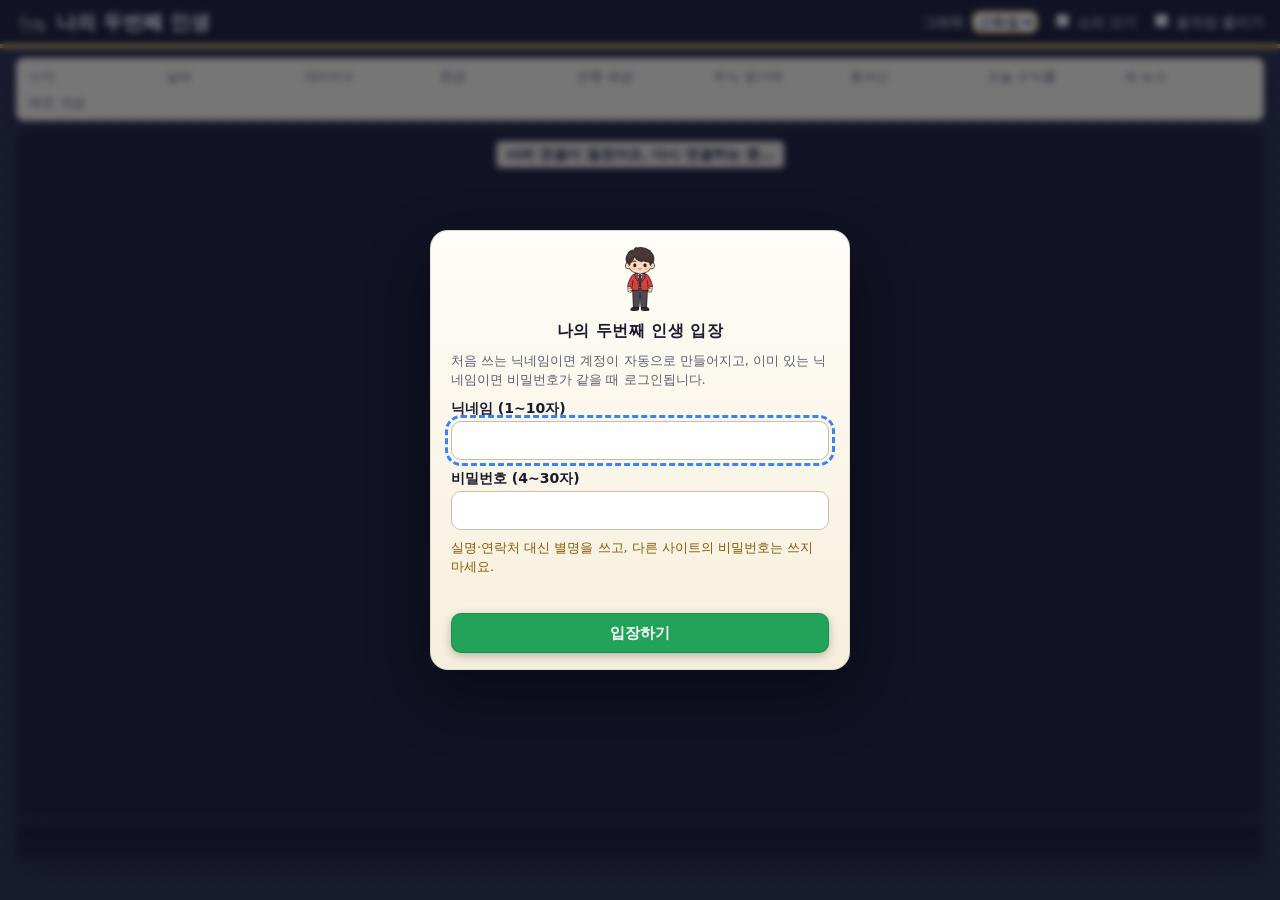
==== index.html @ bb2618e2 "이름을 '나의 두번째 인생'으로 (34단계) Co-Authored-By: Claude Opus 5.5 <noreply@anthropic.com>" ====
<!doctype html>
<html lang="ko">
<head>
<meta charset="utf-8">
<meta name="viewport" content="width=device-width, initial-scale=1">
<title>나의 두번째 인생 — 마을</title>
<link rel="icon" href="data:,">
<link rel="stylesheet" href="style.css">
</head>
<body>
<header>
  <h1><a href="/" class="home-link" title="메인 홈페이지로"><img id="logo" class="px" width="32" height="32" alt=""> 나의 두번째 인생</a></h1>
  <div class="settings">
    <span id="who" class="who"></span>
    <button id="logoutBtn" class="mini" hidden>로그아웃</button>
    <label>그래픽
      <select id="gfx">
        <option value="hd">고화질</option>
        <option value="pixel">픽셀</option>
      </select>
    </label>
    <label><input type="checkbox" id="mute"> 소리 끄기</label>
    <label><input type="checkbox" id="reduce"> 움직임 줄이기</label>
  </div>
</header>
<p id="notice" class="notice" hidden></p>

<main class="layout">
  <section class="stage">
    <div class="panel hud" aria-label="현재 상태">
      <dl class="stats">
        <div><dt>시각</dt><dd id="time"></dd></div>
        <div><dt>날씨</dt><dd id="weather"></dd></div>
        <div><dt>개미지수</dt><dd id="index"></dd></div>
        <div><dt>현금</dt><dd id="cash"></dd></div>
        <div><dt>은행 예금</dt><dd id="bank"></dd></div>
        <div><dt>주식 평가액</dt><dd id="stockValue"></dd></div>
        <div><dt>총자산</dt><dd id="total"></dd></div>
        <div title="오늘 자정의 총자산 + 그 뒤 알바·동전·이자로 번 돈 대비 (주식으로 번 만큼만, 게임 하루마다 0%부터)"><dt>오늘 수익률</dt><dd id="ret"></dd></div>
        <div><dt>새 뉴스</dt><dd id="newsCount"></dd></div>
        <div><dt>배운 개념</dt><dd id="learned"></dd></div>
      </dl>
    </div>

    <div id="roomCol" class="room-col">
    <div id="roomWrap" class="room-wrap">
      <canvas id="room" class="px room" width="320" height="176" role="img"
        aria-label="개미 투자자들의 사무실. 방향키나 WASD로 개미를 움직이고 물건 앞에서 E를 누릅니다."></canvas>
      <canvas id="roomHD" class="room room-hd" width="1280" height="704" hidden aria-hidden="true"></canvas>
      <div id="billboard" class="billboard" hidden aria-label="자산 순위 TOP 10 전광판">
        <p class="bb-title">💰 자산 순위 TOP 10</p>
        <ol id="bbList" class="bb-list"></ol>
      </div>
      <div id="labels" class="labels" aria-hidden="true"></div>
      <div class="online">
        <button id="onlineBtn" class="online-btn" aria-expanded="false" aria-controls="scoreboard"></button>
        <ol id="scoreboard" class="scoreboard" aria-label="접속 중인 참가자 순위"></ol>
      </div>
      <p id="msg" class="msg" aria-live="polite"></p>
    </div>
    <p id="prompt" class="prompt"></p>
    </div>
  </section>
</main>

<!-- 처음 접속: 닉네임이 없으면 계정 생성, 있으면 비밀번호 확인 후 로그인 -->
<div id="login" class="modal" hidden>
  <form id="loginForm" class="modal-card login-card" aria-labelledby="loginTitle">
    <img id="loginAnt" class="px" width="64" height="64" alt="">
    <h2 id="loginTitle">나의 두번째 인생 입장</h2>
    <p class="small">처음 쓰는 닉네임이면 계정이 자동으로 만들어지고, 이미 있는 닉네임이면 비밀번호가 같을 때 로그인됩니다.</p>
    <label>닉네임 (1~10자)<input id="loginName" name="username" autocomplete="username" maxlength="10" required></label>
    <label>비밀번호 (4~30자)<input id="loginPw" name="password" type="password" autocomplete="current-password" minlength="4" maxlength="30" required></label>
    <p class="small warn">실명·연락처 대신 별명을 쓰고, 다른 사이트의 비밀번호는 쓰지 마세요.</p>
    <p id="loginMsg" class="login-msg" aria-live="polite"></p>
    <button class="primary" type="submit">입장하기</button>
  </form>
</div>

<div id="modal" class="modal" hidden>
  <div class="modal-card" role="dialog" aria-modal="true" aria-labelledby="modalTitle">
    <h2 id="modalTitle"></h2>
    <div id="modalBody" class="modal-body"></div>
    <button id="modalClose" class="primary">닫기 <kbd>Esc</kbd></button>
  </div>
</div>

<div id="pc" class="pc" hidden>
  <div class="pc-monitor" role="dialog" aria-modal="true" aria-label="컴퓨터">
    <div class="pc-screen">
      <!-- 바탕화면: 앱 아이콘을 눌러 들어감 -->
      <div id="pcDesktop" class="desk">
        <div class="desk-icons">
          <button class="desk-icon" data-app="hts"><img class="px" width="48" height="48" alt=""><span>개미증권 HTS</span></button>
          <button class="desk-icon" data-app="mine"><img class="px" width="48" height="48" alt=""><span>내 주식</span></button>
          <button class="desk-icon" data-app="news"><img class="px" width="48" height="48" alt=""><span>최근 뉴스</span></button>
          <button class="desk-icon" data-app="terms"><img class="px" width="48" height="48" alt=""><span>주식 용어</span></button>
        </div>
        <p class="desk-hint">아이콘을 눌러 앱을 여세요 · Esc 컴퓨터 끄기</p>
        <div class="taskbar">
          <span class="start">🐜 개미 OS</span>
          <span id="taskApp" class="task-app"></span>
          <span id="taskTray" class="tray"></span>
          <button id="pcPower" class="power">⏻ 끄기</button>
        </div>
      </div>

      <!-- 앱: 내 주식 (보유 종목만) -->
      <div id="appMine" class="app" hidden>
        <div class="pc-titlebar">
          <span>📂 내 주식</span>
          <span id="mineClock"></span>
          <button class="pc-x app-close">✕ <kbd>Esc</kbd></button>
        </div>
        <div class="mine-body">
          <dl id="mineSum" class="mine-sum"></dl>
          <p class="mine-label">업종별 비중 (한 업종에 몰려 있으면 위험해요)</p>
          <div id="mineAlloc" class="mine-alloc"></div>
          <div id="mineLegend" class="mine-legend"></div>
          <div id="mineList" class="mine-list"></div>
        </div>
        <div class="pc-statusbar">카드를 누르면 개미증권 HTS에서 그 종목을 열어요 · Esc 바탕화면</div>
      </div>

      <!-- 앱: 최근 뉴스 -->
      <div id="appNews" class="app" hidden>
        <div class="pc-titlebar">
          <span>📰 최근 뉴스</span>
          <span id="newsClock"></span>
          <button class="pc-x app-close">✕ <kbd>Esc</kbd></button>
        </div>
        <div class="split-app">
          <div id="newsList" class="split-list" aria-label="뉴스 목록"></div>
          <article id="newsView" class="split-view"></article>
        </div>
        <div class="pc-statusbar">↑↓ 뉴스 고르기 · ● = 아직 안 본 뉴스 · 읽으면 '배운 개념'에 쌓여요 · Esc 바탕화면</div>
      </div>

      <!-- 앱: 주식 용어 -->
      <div id="appTerms" class="app" hidden>
        <div class="pc-titlebar">
          <span>📖 주식 용어</span>
          <span></span>
          <button class="pc-x app-close">✕ <kbd>Esc</kbd></button>
        </div>
        <div class="split-app">
          <div class="split-side">
            <input id="termSearch" class="term-search" type="search" placeholder="용어 검색 (예: 금리)" aria-label="용어 검색">
            <div id="termList" class="split-list" aria-label="용어 목록"></div>
          </div>
          <article id="termView" class="split-view"></article>
        </div>
        <div class="pc-statusbar">↑↓ 용어 고르기 · 검색창에 글자를 넣으면 뜻·설명에서 찾아요 · Esc 바탕화면</div>
      </div>

      <!-- 앱: 개미증권 HTS -->
      <div id="appHts" class="app" hidden>
      <div class="pc-titlebar">
        <span>📈 개미증권 HTS</span>
        <span id="pcClock"></span>
        <button id="pcClose" class="pc-x app-close">✕ <kbd>Esc</kbd></button>
      </div>
      <div class="pc-body">
        <section class="pc-box pc-watch-box" aria-label="관심 종목">
          <p id="pcIndex" class="pc-index"></p>
          <div id="pcSectors" class="pc-sectors" role="tablist" aria-label="업종"></div>
          <div id="pcWatch" class="pc-watch"></div>
        </section>
        <section class="pc-box pc-main" aria-label="현재가와 차트">
          <div id="pcQuote" class="pc-quote"></div>
          <canvas id="pcChart" class="px pc-chart" width="300" height="90" role="img" aria-label="선택한 종목의 일봉 차트"></canvas>
          <p class="pc-legend">최근 60거래일 일봉: 빨강 상승 · 파랑 하락 · 주황 점선 = 내 평단</p>
          <div class="pc-tabs" role="tablist">
            <button data-tab="hold" role="tab">잔고</button>
            <button data-tab="log" role="tab">체결 내역</button>
            <button data-tab="info" role="tab">기업 정보</button>
            <button data-tab="rank" role="tab">참가자 순위</button>
          </div>
          <div id="pcTab" class="pc-tab"></div>
        </section>
        <section class="pc-box" aria-label="호가">
          <h3>호가 <small>잔량</small></h3>
          <table id="pcBook" class="pc-book"></table>
        </section>
        <section class="pc-box pc-order" aria-label="주문">
          <h3>주문</h3>
          <p id="pcOrderName" class="pc-order-name"></p>
          <label class="pc-qty">수량 <input id="pcQty" type="number" min="1" step="1" value="1" inputmode="numeric"> 주</label>
          <div class="pc-quick">
            <button data-q="1">1주</button><button data-q="10">10주</button>
            <button data-q="max">최대 매수</button><button data-q="all">전량</button>
          </div>
          <dl id="pcOrderInfo" class="pc-dl"></dl>
          <div class="pc-order-btns">
            <button id="pcBuy" class="pc-buy">매수</button>
            <button id="pcSell" class="pc-sell">매도</button>
          </div>
          <p id="pcMsg" class="pc-msg" aria-live="polite"></p>
          <h3>내 계좌</h3>
          <dl id="pcAccount" class="pc-dl"></dl>
        </section>
      </div>
      <div id="pcStatus" class="pc-statusbar"></div>
      </div>
    </div>
  </div>
</div>

<template id="tpl-rules">
  <ul class="rules">
    <li>링크에 접속한 모든 사람이 <b>같은 시장</b>에서 함께 투자합니다. 난이도는 없고 모두 같은 조건입니다.</li>
    <li>누구나 <b>100만 원</b>으로 시작합니다. 클리어도 끝도 없습니다. 오래오래 투자하며 자산을 키워 보세요.</li>
    <li>시장은 멈추지 않고 흐릅니다. 날씨가 바뀌고, 신제품·신약·실적·금리·유가 같은 사건이 자동으로 일어나 주가를 움직입니다.</li>
    <li><kbd>←</kbd><kbd>↑</kbd><kbd>↓</kbd><kbd>→</kbd> 또는 <kbd>W</kbd><kbd>A</kbd><kbd>S</kbd><kbd>D</kbd> 이동, 물건 앞에서 <kbd>E</kbd>. 💻 컴퓨터에서 종목을 고르고 주문하며, 책상 앞에서는 <kbd>B</kbd> 매수 · <kbd>N</kbd> 매도(1주)도 됩니다.</li>
    <li>📺 TV: 뉴스와 📘 배우기 · 📚 책장: 용어책 · 🗂 캐비닛: 내 투자 기록 · 🎨 고양이 옆 발판: 캐릭터 색 바꾸기</li>
    <li>내 계좌와 기록은 계정에 저장되어 다음에 로그인해도 이어집니다.</li>
  </ul>
</template>

<template id="tpl-records">
  <dl class="rec-sum">
    <div><dt>총자산</dt><dd class="r-total"></dd></div>
    <div><dt>오늘 수익률</dt><dd class="r-ret"></dd></div>
    <div><dt>실현 손익 (판 주식에서 확정된 손익)</dt><dd class="r-realized"></dd></div>
    <div><dt>최고 총자산</dt><dd class="r-best"></dd></div>
    <div><dt>거래 횟수</dt><dd class="r-trades"></dd></div>
    <div><dt>배운 개념</dt><dd class="r-learned"></dd></div>
    <div><dt>알바·동전으로 번 돈</dt><dd class="r-earned"></dd></div>
    <div><dt>받은 예금 이자</dt><dd class="r-interest"></dd></div>
  </dl>
  <p class="small">내 총자산 흐름 (최근 120거래일)</p>
  <canvas class="px chart r-chart" width="300" height="90" role="img" aria-label="내 총자산 흐름"></canvas>
  <p class="small">최근 거래 (최대 50건)</p>
  <div class="table-wrap">
    <table>
      <thead><tr><th>구분</th><th>종목</th><th>수량</th><th>체결가</th><th>금액</th><th>확정 손익</th></tr></thead>
      <tbody class="r-log"></tbody>
    </table>
  </div>
</template>

<template id="tpl-bank">
  <dl class="rec-sum">
    <div><dt>지갑 현금</dt><dd class="b-cash"></dd></div>
    <div><dt>예금 잔액</dt><dd class="b-bank"></dd></div>
    <div><dt>예금 이자율</dt><dd class="b-rate"></dd></div>
    <div><dt>오늘 자정에 받을 이자</dt><dd class="b-next"></dd></div>
  </dl>
  <label class="b-label">금액 <input class="b-amount" type="number" min="1" step="1000" value="100000" inputmode="numeric"> 원</label>
  <div class="b-btns">
    <button class="b-dep">예금하기</button><button class="b-wd">찾기</button>
    <button class="b-dep-all">현금 전부 예금</button><button class="b-wd-all">예금 전부 찾기</button>
  </div>
  <p class="b-msg small" aria-live="polite"></p>
  <p class="lesson">📘 예금은 맡긴 돈(원금)이 줄지 않고 매일 정해진 이자가 붙습니다. 주식은 크게 벌 수도 잃을 수도 있습니다.
    이자율은 중앙은행 금리 뉴스에 따라 오르내리고, 이자율이 오르면 주식보다 예금이 매력적으로 보여 주가에 부담이 됩니다.</p>
</template>

<!-- 🏪 편의점 알바 진행 -->
<div id="work" class="work" hidden>
  <div class="work-card" role="status">
    <p>🏪 편의점에서 일하는 중… 손님을 맞고 물건을 정리하고 있어요.</p>
    <progress id="workBar" max="100" value="0"></progress>
  </div>
</div>

<!-- 📺 TV: 뉴스 방송 화면 -->
<div id="tv" class="tv" hidden>
  <div class="tv-set" role="dialog" aria-modal="true" aria-label="TV 개미뉴스">
    <div class="tv-antenna" aria-hidden="true"></div>
    <div class="tv-body">
      <div class="tv-screen">
        <div class="tv-top">
          <span class="tv-logo">ANT NEWS <b>개미뉴스</b></span>
          <span id="tvLive" class="tv-live">● LIVE</span>
          <span id="tvWeather" class="tv-weather"></span>
        </div>
        <div class="tv-stage">
          <canvas id="tvStudio" class="px tv-studio" width="96" height="54" aria-hidden="true"></canvas>
          <div class="tv-graphic">
            <p class="tv-g-title"><img id="tvIcon" class="px" width="32" height="32" alt=""> <span>증시 영향</span></p>
            <ol id="tvImpacts" class="tv-impacts"></ol>
          </div>
        </div>
        <div class="tv-lower">
          <span id="tvTag" class="tv-tag"></span>
          <b id="tvHeadline"></b>
        </div>
        <p id="tvLearn" class="tv-learn"></p>
        <div class="tv-ticker"><span id="tvTicker"></span></div>
      </div>
      <div class="tv-panel">
        <button id="tvPrev">◀ 이전 뉴스 <kbd>←</kbd></button>
        <span id="tvPage" class="tv-page"></span>
        <button id="tvNext">다음 뉴스 <kbd>→</kbd> ▶</button>
        <span class="tv-knob" aria-hidden="true"></span><span class="tv-knob" aria-hidden="true"></span>
        <button id="tvClose" class="tv-off">⏻ 끄기 <kbd>Esc</kbd></button>
      </div>
    </div>
    <div class="tv-legs" aria-hidden="true"></div>
  </div>
</div>

<!-- 📚 책장: 용어책 (한 장에 용어 하나) -->
<div id="book" class="book-wrap" hidden>
  <div class="book" role="dialog" aria-modal="true" aria-label="개미 용어책">
    <div class="page page-left">
      <p class="pg-chapter">개미 용어책</p>
      <img id="bookIcon" class="px book-icon" width="64" height="64" alt="">
      <h2 id="bookTerm"></h2>
      <p id="bookLead" class="book-lead"></p>
      <p id="bookLeftNo" class="pg-no"></p>
    </div>
    <div class="page page-right">
      <h3>자세히 알아보기</h3>
      <p id="bookDetail"></p>
      <h3>게임에서 보면</h3>
      <p id="bookExample"></p>
      <p id="bookTip" class="book-tip"></p>
      <p id="bookRightNo" class="pg-no"></p>
    </div>
  </div>
  <div class="book-nav">
    <button id="bookPrev">◀ 앞 장 <kbd>←</kbd></button>
    <button id="bookClose">책 덮기 <kbd>Esc</kbd></button>
    <button id="bookNext">다음 장 <kbd>→</kbd> ▶</button>
  </div>
</div>


<div id="fx" class="fx" aria-hidden="true"><div class="fx-box"><img id="fxAnt" class="px" width="128" height="128" alt=""><span id="fxText"></span></div></div>

<!-- 모바일 터치 조작 (손가락으로 쓰는 기기에서만 보임): 왼쪽 조이스틱 = 방향키, 오른쪽 버튼 = E -->
<div id="stick" class="touch stick" aria-hidden="true"><div class="knob"></div></div>
<button id="touchE" class="touch touch-e" aria-label="사용하기 (E)">E</button>

<script src="pixel.js"></script>
<script src="hd.js"></script>
<script src="game.js"></script>
</body>
</html>
---- style.css ----
:root {
  --bg: #2b2d42; --panel: #fdf6e3; --ink: #1b1b2f; --mute: #5b5f73; --line: #d9ceb2;
  --accent: #3b82f6; --up: #e03e3e; --down: #2f6fe0; --win: #22a35a; --gold: #f7c948;
}
* { box-sizing: border-box; border-radius: 0 !important; }
body {
  margin: 0; color: var(--ink); font-size: 15px; line-height: 1.5;
  font-family: "Pretendard", "Malgun Gothic", "Apple SD Gothic Neo", system-ui, sans-serif;
  background: var(--bg) repeating-conic-gradient(#30324a 0 25%, transparent 0 50%) 0 0 / 16px 16px;
}
.px { image-rendering: pixelated; image-rendering: crisp-edges; }
h2 { font-size: 16px; margin: 0 0 6px; letter-spacing: .5px; }
kbd { font: bold 11px monospace; background: rgba(0, 0, 0, .15); padding: 0 4px; margin: 0 1px; }

header {
  display: flex; flex-wrap: wrap; gap: 8px 16px; align-items: center; justify-content: space-between;
  padding: 6px 16px; background: var(--ink); color: #fff; border-bottom: 4px solid var(--gold);
}
header h1 { font-size: 20px; margin: 0; display: flex; align-items: center; gap: 8px; text-shadow: 2px 2px 0 #c8553d; }
header .home-link { display: flex; align-items: center; gap: 8px; color: inherit; text-decoration: none; }   /* 제목을 누르면 메인 홈페이지로 */
.settings { display: flex; flex-wrap: wrap; gap: 14px; align-items: center; font-size: 14px; }
.settings select { margin-left: 4px; font: inherit; border: 2px solid var(--gold); background: #fff; }
.notice { margin: 0; padding: 6px 16px; background: var(--gold); color: var(--ink); font-size: 14px; font-weight: bold; }

.layout {
  display: grid; grid-template-columns: minmax(0, 1fr); padding: 10px 16px;
}
.stage, .side { display: flex; flex-direction: column; gap: 10px; min-width: 0; }
.panel { background: var(--panel); border: 3px solid var(--ink); box-shadow: 4px 4px 0 #000; padding: 8px 12px; min-width: 0; }
.room-col { align-self: center; display: flex; flex-direction: column; gap: 6px; width: min(100%, calc((100vh - 190px) * 320 / 176)); max-width: 100%; }

/* 상단 상태 */
.hud { display: flex; flex-wrap: wrap; align-items: center; gap: 4px 14px; }
.badge { font-size: 13px; font-weight: bold; padding: 1px 10px; border: 2px solid var(--ink); background: #e5e9f2; }
.badge[data-s="playing"] { background: var(--accent); color: #fff; }
.badge[data-s="paused"] { background: #8a76b8; color: #fff; }
.badge[data-s="won"] { background: var(--gold); }
.badge[data-s="lost"] { background: #6b7280; color: #fff; }
.stats { flex: 1 1 100%; display: grid; grid-template-columns: repeat(auto-fit, minmax(118px, 1fr)); gap: 6px 10px; margin: 0; min-width: 0; }
.stats dt { font-size: 13px; color: var(--mute); }
.stats dd { margin: 0; font-size: 16px; font-weight: bold; font-variant-numeric: tabular-nums; white-space: nowrap; overflow: hidden; text-overflow: ellipsis; }
.up { color: var(--up); } .down { color: var(--down); }

/* 방 */
/* 방은 가로를 꽉 채우되, 아래 조작 버튼이 화면 안에 남도록 화면 높이에 맞춰 줄어듦 */
.room-wrap {
  container-type: inline-size; position: relative; width: 100%;
  border: 4px solid var(--ink); box-shadow: 4px 4px 0 #000; background: var(--ink);
}
.room { display: block; width: 100%; height: auto; }
.room-wrap.shake { animation: shake .4s steps(4) 3; }
.prompt {
  margin: 0; padding: 6px 12px; min-height: 2.4em; display: flex; align-items: center;
  background: var(--ink); color: #e4e7f3; font-size: 15px; font-weight: bold; border: 3px solid var(--ink); box-shadow: 4px 4px 0 #000;
}
.prompt.on { background: var(--gold); color: var(--ink); }

.controls { display: flex; flex-wrap: wrap; gap: 10px; }
.controls > button, .modal button, .result button {
  font: inherit; font-weight: bold; padding: 8px 14px; border: 3px solid var(--ink); box-shadow: 3px 3px 0 var(--ink);
  background: #fff; color: var(--ink); cursor: pointer; flex: 1 1 110px;
}
.controls > button:active:not(:disabled), .modal button:active, .result button:active, .stock:active { transform: translate(3px, 3px); box-shadow: none; }
button:disabled { opacity: .4; cursor: not-allowed; }
button:focus-visible, select:focus-visible, input:focus-visible { outline: 3px dashed var(--accent); outline-offset: 3px; }
.primary { background: var(--win) !important; color: #fff !important; }
.buy { background: var(--up) !important; color: #fff !important; }
.sell { background: var(--down) !important; color: #fff !important; }
.msg { position: absolute; left: 50%; top: 6px; transform: translateX(-50%); max-width: 62%; text-align: center; font-weight: bold; margin: 0; padding: 3px 10px; font-size: 14px; background: rgba(253, 246, 227, .92); color: var(--ink); border: 3px solid var(--ink); }
.msg:empty { display: none; }


.rules { margin: 0; padding-left: 18px; }
.rules li { margin-bottom: 3px; }

/* 책장·칠판·TV·캐비닛 창 */
.modal { position: fixed; inset: 0; background: rgba(16, 16, 32, .6); display: grid; place-items: center; padding: 16px; z-index: 6; }
.modal[hidden] { display: none; }
.modal-card { background: var(--panel); border: 4px solid var(--ink); box-shadow: 6px 6px 0 #000; padding: 16px 20px; width: min(720px, 100%); max-height: 90vh; overflow-y: auto; }
.modal-card .rules { font-size: 15px; }
.modal-body { margin-bottom: 12px; }
.glossary dt { font-weight: bold; margin-top: 8px; }
.glossary dd { margin: 0; font-size: 14px; color: #333; }
.news-card { display: flex; gap: 10px; padding: 8px 0; border-bottom: 2px dashed var(--line); }
.news-card p { margin: 2px 0; }
.news-card .sub { font-size: 13px; color: var(--mute); }
.news-card .learn { background: #e6efff; border-left: 4px solid var(--accent); padding: 6px 8px; }
.table-wrap { overflow-x: auto; margin-top: 8px; }
table { width: 100%; border-collapse: collapse; font-size: 13px; }
th, td { border-bottom: 2px solid var(--line); padding: 4px 6px; text-align: left; white-space: nowrap; }
th { color: var(--mute); font-weight: normal; }
.small { font-size: 13px; color: var(--mute); margin: 0; }

.result { position: fixed; inset: 0; background: rgba(16, 16, 32, .6); display: grid; place-items: center; padding: 16px; z-index: 5; }
.result[hidden] { display: none; }
.result-card { background: var(--panel); border: 4px solid var(--ink); box-shadow: 6px 6px 0 #000; padding: 18px 22px; max-width: 460px; width: 100%; text-align: center; }
.result-ant { display: block; margin: 0 auto 4px; }
.result-card h2 { font-size: 24px; }
.result-card .big { font-size: 20px; font-weight: bold; margin: 4px 0; }
.result-card .lesson { background: #e6efff; border-left: 4px solid var(--accent); padding: 8px 10px; text-align: left; }

/* 효과: 성공·실패·시장 급락에서만 실행 */
.fx { position: fixed; inset: 0; pointer-events: none; display: none; place-items: center; z-index: 10; }
.fx.show { display: grid; }
.fx-box { display: flex; flex-direction: column; align-items: center; gap: 8px; font-size: 34px; font-weight: bold; color: #fff; text-shadow: 3px 3px 0 var(--ink); }
.fx-win { background: rgba(247, 201, 72, .35); }
.fx-lose { background: rgba(107, 114, 128, .4); }
.fx-crash { background: rgba(224, 62, 62, .3); }
.fx.anim { animation: flash 1.4s steps(6) forwards; }
.fx-crash.anim .fx-box { animation: shake .4s steps(4) 3; }
.fx-win.anim .fx-box { animation: hop .35s steps(3) 4; }
.fx-lose.anim .fx-box { animation: sink 1s steps(5) forwards; }
@keyframes flash { 0%, 70% { opacity: 1; } 100% { opacity: 0; } }
@keyframes shake { 0%, 100% { transform: translateX(0); } 25% { transform: translateX(-10px); } 75% { transform: translateX(10px); } }
@keyframes hop { 0%, 100% { transform: translateY(0); } 50% { transform: translateY(-16px); } }
@keyframes sink { to { transform: translateY(20px); } }

/* 책상 컴퓨터: 개미증권 HTS (베이지 모니터 + 어두운 증권 화면) */
.pc { position: fixed; inset: 0; z-index: 7; display: grid; place-items: center; padding: 12px; background: rgba(16, 16, 32, .7); }
.pc[hidden] { display: none; }
.pc-monitor {
  position: relative; width: 100%; max-height: calc(100vh - 24px); overflow: auto;   /* 화면을 거의 꽉 채움 */
  padding: 16px 16px 26px; background: #d8d0bc; border: 4px solid var(--ink); box-shadow: 8px 8px 0 #000;
}
.pc-monitor::after { content: ""; position: absolute; right: 22px; bottom: 9px; width: 8px; height: 8px; background: #22e05a; box-shadow: 0 0 0 2px var(--ink); }
.pc-screen {
  position: relative; background: #0b1426; color: #d7e3ff; border: 4px solid #2a2a35; font-size: 13px; line-height: 1.4;
}
.pc-screen::before { /* 정지된 주사선 무늬 */
  content: ""; position: absolute; inset: 0; pointer-events: none;
  background: repeating-linear-gradient(0deg, rgba(255, 255, 255, .025) 0 1px, transparent 1px 3px);
}
.pc .up { color: #ff6b6b; } .pc .down { color: #6ba8ff; }
.pc-titlebar { display: flex; align-items: center; justify-content: space-between; gap: 12px; padding: 4px 8px; background: #1f3a8a; color: #fff; font-weight: bold; }
.pc button { font: inherit; color: inherit; cursor: pointer; }
.pc-x { background: #c0392b; border: 2px solid var(--ink); padding: 1px 10px; color: #fff; }
.pc-body {
  display: grid; grid-template-columns: 200px minmax(0, 1fr) 150px 230px; gap: 8px; padding: 8px;
  height: calc(100vh - 130px);
}
@media (max-width: 1000px) { .pc-body { grid-template-columns: minmax(0, 1fr); height: auto; } }
.pc-box { background: #111d35; border: 2px solid #24365e; padding: 6px 8px; overflow: auto; min-width: 0; }
.pc-box h3 { margin: 4px 0 6px; font-size: 13px; color: #f7c948; }
.pc-box h3 small { color: #7d8db3; font-weight: normal; }
.pc-watch { display: flex; flex-direction: column; gap: 4px; margin-bottom: 8px; }
.pc-w {
  display: grid; grid-template-columns: 20px 1fr auto; grid-template-areas: "i n n" "i p c"; gap: 0 6px; align-items: center;
  text-align: left; padding: 4px 6px; background: #0b1426; border: 2px solid #24365e;
}
.pc-w img { grid-area: i; }
.pc-w .n { grid-area: n; font-weight: bold; }
.pc-w .p { grid-area: p; font-variant-numeric: tabular-nums; }
.pc-w .c { grid-area: c; font-size: 12px; }
.pc-w.sel { border-color: #f7c948; background: #1b2a4d; }
.pc-dl { display: grid; grid-template-columns: auto 1fr; gap: 2px 8px; margin: 0; font-size: 12px; }
.pc-dl dt { color: #7d8db3; }
.pc-dl dd { margin: 0; text-align: right; font-weight: bold; font-variant-numeric: tabular-nums; }
.pc-main { display: flex; flex-direction: column; gap: 6px; }
.pc-q-head { display: flex; gap: 8px; align-items: baseline; }
.pc-q-head b { font-size: 16px; color: #fff; }
.pc-sector, .pc-q-meta, .pc-legend, .pc-sub { color: #7d8db3; font-size: 12px; margin: 0; }
.pc-q-price { display: flex; gap: 10px; align-items: baseline; font-weight: bold; }
.pc-q-price .big { font-size: 26px; font-variant-numeric: tabular-nums; }
.pc-chart { display: block; width: 100%; height: auto; border: 2px solid #24365e; }
.pc-tabs { display: flex; gap: 4px; }
.pc-tabs button { padding: 3px 12px; background: #0b1426; border: 2px solid #24365e; color: #9aa8c7; }
.pc-tabs button[aria-selected="true"] { background: #1f3a8a; color: #fff; border-color: #3b82f6; }
.pc-tab { flex: 1; min-height: 70px; }
.pc-tab table, .pc-book { width: 100%; border-collapse: collapse; font-size: 12px; font-variant-numeric: tabular-nums; }
.pc-tab td { padding: 2px 6px; border-bottom: 1px solid #24365e; white-space: nowrap; color: inherit; }
.pc-tab .th td { color: #7d8db3; }
.pc-tab p { margin: 4px 0; }
.pc-empty { color: #7d8db3; }
.pc-news { font-size: 12px; }

/* 휴대폰 가로 화면: 머리줄을 숨기고, 상태판은 방 왼쪽에 좁은 세로 칸으로 → 방이 화면 높이를 꽉 채움 */
@media (orientation: landscape) and (max-height: 500px) {
  header, .prompt { display: none; }
  .layout { padding: 4px 6px; }
  .stage { flex-direction: row; align-items: center; gap: 6px; }
  .hud { flex: 0 0 112px; align-self: stretch; padding: 4px 6px; box-shadow: none; }
  .stats { grid-template-columns: 1fr; gap: 2px; }
  .stats dt { font-size: 10px; line-height: 1.2; }
  .stats dd { font-size: 12px; line-height: 1.3; }
  .stats > div:nth-child(2), .stats > div:nth-child(3), .stats > div:nth-child(10) { display: none; }   /* 날씨·개미지수·배운 개념은 컴퓨터·TV에서 */
  .msg { font-size: 12px; max-width: 70%; border-width: 2px; }
  .touch.stick { left: 136px; }   /* 왼쪽 상태판을 가리지 않게 방 위로 */
}

/* 모바일 터치 조작: 손가락으로 쓰는 기기에서만 보임. 창(모달·컴퓨터·TV, z-index 5~7)보다 아래 */
.touch { display: none; }
@media (pointer: coarse) {
  .touch { display: block; position: fixed; z-index: 4; bottom: 16px; touch-action: none; user-select: none; -webkit-user-select: none; }
  .stick { left: 16px; width: 120px; height: 120px; border-radius: 50% !important; background: rgba(16, 16, 32, .3); border: 2px solid rgba(255, 255, 255, .6); }
  .stick .knob { position: absolute; left: 50%; top: 50%; width: 52px; height: 52px; margin: -26px 0 0 -26px; border-radius: 50% !important; background: rgba(255, 255, 255, .85); box-shadow: 0 2px 6px rgba(0, 0, 0, .3); }
  .touch-e { right: 16px; width: 76px; height: 76px; border-radius: 50% !important; font: bold 28px sans-serif; color: #2b2b3a; background: rgba(247, 201, 72, .92); border: 2px solid #fff; box-shadow: 0 2px 6px rgba(0, 0, 0, .3); }
}
.pc-why { margin-top: 6px; padding: 6px 8px; border-radius: 6px; background: rgba(125, 141, 179, .12); }
.pc-why p { margin: 0; font-size: 12px; line-height: 1.5; }
.pc-why-head { font-weight: bold; color: #f7c948; }
.pc-why-row:not(.up):not(.down) { color: #b8c3dd; }
.pc-book td { padding: 2px 4px; border: 1px solid #0b1426; text-align: right; color: #d7e3ff; }
.pc-book .ask td { background: #142a52; }
.pc-book .bid td { background: #3a1626; }
.pc-book .pr { text-align: center; font-weight: bold; }
.pc-book .pr.near { outline: 2px solid #f7c948; outline-offset: -2px; }
.pc-book .vol { background-image: linear-gradient(90deg, rgba(255, 255, 255, .15) var(--w), transparent var(--w)) !important; font-size: 11px; }
.pc-order { display: flex; flex-direction: column; gap: 6px; }
.pc-order-name { margin: 0; font-weight: bold; color: #fff; }
.pc-qty input { width: 90px; font: inherit; font-weight: bold; padding: 3px 6px; background: #0b1426; color: #fff; border: 2px solid #3b82f6; }
.pc-quick { display: grid; grid-template-columns: 1fr 1fr; gap: 4px; }
.pc-quick button { padding: 3px; background: #0b1426; border: 2px solid #24365e; color: #d7e3ff; font-size: 12px; }
.pc-order-btns { display: grid; grid-template-columns: 1fr 1fr; gap: 6px; }
.pc-buy, .pc-sell { padding: 10px; font-weight: bold; font-size: 15px; border: 3px solid var(--ink); box-shadow: 3px 3px 0 #000; color: #fff !important; }
.pc-buy { background: var(--up); } .pc-sell { background: var(--down); }
.pc-buy:active:not(:disabled), .pc-sell:active:not(:disabled) { transform: translate(3px, 3px); box-shadow: none; }
.pc-msg { margin: 0; min-height: 3em; padding: 4px 6px; font-size: 12px; background: #0b1426; border: 2px solid #24365e; }
.pc-statusbar { padding: 3px 8px; font-size: 12px; color: #9aa8c7; background: #111d35; border-top: 2px solid #24365e; }
.pc button:focus-visible, .pc input:focus-visible { outline: 3px dashed #f7c948; outline-offset: 1px; }

/* 계정 */
.who { font-weight: bold; color: var(--gold); }
.mini { font: inherit; font-size: 13px; padding: 1px 8px; border: 2px solid var(--gold); background: transparent; color: #fff; cursor: pointer; }
.login-card { display: flex; flex-direction: column; gap: 8px; width: min(420px, 100%); text-align: left; }
.login-card img { align-self: center; }
.login-card h2 { text-align: center; margin: 0; }
.login-card label { display: flex; flex-direction: column; gap: 2px; font-weight: bold; font-size: 14px; }
.login-card input { font: inherit; padding: 6px 8px; border: 3px solid var(--ink); background: #fff; }
.login-card .warn { color: #8a5a00; }
.login-msg { margin: 0; min-height: 1.4em; color: var(--up); font-weight: bold; font-size: 14px; }
.login-card button { flex: none; font: inherit; font-weight: bold; padding: 8px; border: 3px solid var(--ink); box-shadow: 3px 3px 0 var(--ink); cursor: pointer; }

/* 캐릭터 위 이름표 */
.labels { position: absolute; inset: 0; pointer-events: none; overflow: hidden; }
.tag {
  position: absolute; transform: translate(-50%, -100%); padding: 0 5px; white-space: nowrap;
  font-size: 13px; font-weight: bold; color: #fff; background: rgba(27, 27, 47, .85); border: 2px solid var(--ink);
}
.tag.me { background: var(--gold); color: var(--ink); }

/* 접속자 순위 (방 오른쪽 위) */
.online { position: absolute; right: 6px; top: 6px; display: flex; flex-direction: column; align-items: flex-end; gap: 4px; }
.online-btn { font: inherit; font-size: 13px; font-weight: bold; padding: 2px 10px; color: #fff; background: rgba(27, 27, 47, .88); border: 3px solid var(--ink); cursor: pointer; }
.online-btn:hover { background: #1b1b2f; }
.scoreboard {
  display: none; width: 200px; margin: 0; padding: 4px 6px; list-style: none;
  background: rgba(27, 27, 47, .92); color: #fff; border: 3px solid var(--ink); font-size: 13px;
}
.scoreboard.open:not(:empty), .online:hover .scoreboard:not(:empty) { display: block; }
.scoreboard li { display: grid; grid-template-columns: 14px 10px 1fr auto; gap: 4px; align-items: center; }
.scoreboard li.me { color: var(--gold); }
.scoreboard i { width: 10px; height: 10px; border: 1px solid #000; }
.scoreboard .nm { overflow: hidden; text-overflow: ellipsis; white-space: nowrap; }
.scoreboard .up { color: #ff8a8a; } .scoreboard .down { color: #8ab8ff; }

/* HTS 업종 탭·지수 */
.pc-index { margin: 0 0 4px; font-weight: bold; }
.pc-sectors { display: flex; flex-wrap: wrap; gap: 3px; margin-bottom: 6px; }
.pc-sectors button { padding: 1px 6px; font-size: 11px; background: #0b1426; border: 2px solid #24365e; color: #9aa8c7; }
.pc-sectors button[aria-selected="true"] { background: #1f3a8a; color: #fff; border-color: #3b82f6; }
.pc-w { padding: 2px 6px; }
.pc-w img { width: 16px; height: 16px; }
.pc-w .n { overflow: hidden; text-overflow: ellipsis; white-space: nowrap; }

/* 🗂 내 투자 기록 · 🏦 은행 */
.rec-sum { display: grid; grid-template-columns: repeat(auto-fit, minmax(150px, 1fr)); gap: 6px 12px; margin: 0 0 10px; }
.rec-sum dt { font-size: 12px; color: var(--mute); }
.rec-sum dd { margin: 0; font-weight: bold; font-size: 16px; }
.r-chart { margin-bottom: 8px; }
.b-label { display: flex; align-items: center; gap: 6px; font-weight: bold; margin: 6px 0; }
.b-label input { font: inherit; width: 160px; padding: 4px 6px; border: 3px solid var(--ink); }
.b-btns { display: grid; grid-template-columns: 1fr 1fr; gap: 8px; margin-bottom: 6px; }
.modal .b-btns button { flex: none; }
.b-btns .b-dep, .b-btns .b-dep-all { background: var(--win); color: #fff; }

/* 🏪 알바 진행 */
.work { position: fixed; inset: 0; display: grid; place-items: end center; padding-bottom: 18vh; pointer-events: none; z-index: 6; }
.work[hidden] { display: none; }
.work-card { background: var(--panel); border: 4px solid var(--ink); box-shadow: 6px 6px 0 #000; padding: 10px 16px; width: min(420px, 90vw); text-align: center; font-weight: bold; }
.work-card p { margin: 0 0 8px; }
.work-card progress { width: 100%; height: 16px; appearance: none; border: 3px solid var(--ink); background: #fff; }
.work-card progress::-webkit-progress-bar { background: #fff; }
.work-card progress::-webkit-progress-value { background: repeating-linear-gradient(90deg, var(--win) 0 8px, #1b8a4a 8px 10px); }
.work-card progress::-moz-progress-bar { background: var(--win); }

/* 📺 TV: 나무 상자 브라운관 TV */
.tv { position: fixed; inset: 0; z-index: 7; display: grid; place-items: center; padding: 12px; background: rgba(16, 16, 32, .75); }
.tv[hidden] { display: none; }
.tv-set { position: relative; width: min(980px, 100%); padding-top: 34px; }
.tv-antenna::before, .tv-antenna::after {
  content: ""; position: absolute; top: 0; left: 50%; width: 6px; height: 46px; background: #3a3f4b; border: 2px solid var(--ink); transform-origin: bottom center;
}
.tv-antenna::before { transform: translateX(-30px) rotate(-30deg); }
.tv-antenna::after { transform: translateX(24px) rotate(30deg); }
.tv-body { position: relative; background: #8b5a2b; border: 5px solid var(--ink); box-shadow: 8px 8px 0 #000; padding: 18px; display: grid; grid-template-columns: minmax(0, 1fr) 150px; gap: 16px; }
.tv-screen {
  position: relative; overflow: hidden; background: #0b1a33; color: #fff; border: 8px solid #2a2a35; outline: 4px solid var(--ink);
  max-height: calc(100vh - 150px); overflow-y: auto;
}
.tv-screen::after { content: ""; position: absolute; inset: 0; pointer-events: none; background: repeating-linear-gradient(0deg, rgba(255, 255, 255, .04) 0 1px, transparent 1px 3px); }
.tv-top { display: flex; align-items: center; gap: 12px; padding: 6px 12px; background: #c0392b; font-weight: bold; }
.tv-logo { letter-spacing: 1px; }
.tv-logo b { background: #fff; color: #c0392b; padding: 0 6px; margin-left: 4px; }
.tv-live { margin-left: auto; animation: blink 1s steps(2) infinite; }
.tv-weather { font-size: 13px; }
.tv-stage { display: grid; grid-template-columns: minmax(0, 1fr) minmax(0, 1fr); gap: 10px; padding: 10px; }
.tv-studio { width: 100%; height: auto; border: 3px solid #1d4a8a; }
.tv-graphic { background: #12284d; border: 3px solid #1d4a8a; padding: 6px 10px; min-width: 0; }
.tv-g-title { display: flex; align-items: center; gap: 8px; margin: 0 0 6px; font-weight: bold; color: #f7c948; }
.tv-impacts { list-style: none; margin: 0; padding: 0; font-size: 13px; }
.tv-impacts li { display: grid; grid-template-columns: 82px 1fr auto; gap: 6px; align-items: center; padding: 2px 0; }
.tv-impacts .nm { overflow: hidden; text-overflow: ellipsis; white-space: nowrap; }
.tv-impacts .bar { height: 10px; min-width: 2px; }
.tv-impacts .up .bar { background: #ff5c5c; } .tv-impacts .down .bar { background: #5c9dff; }
.tv-impacts .up .v { color: #ff8a8a; } .tv-impacts .down .v { color: #8ab8ff; }
.tv-impacts .more { display: block; color: #9aa8c7; }
.tv-lower { display: flex; align-items: stretch; margin: 0 10px; border: 3px solid var(--ink); background: #fff; color: var(--ink); }
.tv-tag { flex: none; display: grid; place-items: center; padding: 4px 12px; background: #1f3a8a; color: #fff; font-weight: bold; }
.tv-tag.breaking { background: #c0392b; }
.tv-lower b { padding: 6px 10px; font-size: 18px; line-height: 1.35; }
.tv-learn { margin: 8px 10px; padding: 8px 10px; background: #12284d; border-left: 5px solid #f7c948; font-size: 14px; line-height: 1.55; }
.tv-ticker { overflow: hidden; white-space: nowrap; background: #f7c948; color: var(--ink); font-weight: bold; font-size: 13px; padding: 3px 0; }
.tv-ticker span { display: inline-block; padding-left: 100%; animation: marquee 40s linear infinite; }
.tv-panel { display: flex; flex-direction: column; gap: 10px; align-items: stretch; justify-content: center; }
.tv-panel button { font: inherit; font-weight: bold; padding: 8px; border: 3px solid var(--ink); background: #e9d8b0; box-shadow: 3px 3px 0 var(--ink); cursor: pointer; }
.tv-panel button:disabled { opacity: .45; cursor: not-allowed; }
.tv-panel .tv-off { background: #c0392b; color: #fff; }
.tv-page { text-align: center; color: #fff; font-weight: bold; text-shadow: 2px 2px 0 var(--ink); }
.tv-knob { align-self: center; width: 34px; height: 34px; border-radius: 50% !important; background: #3a3f4b; border: 3px solid var(--ink); box-shadow: inset 0 -6px 0 #23262e; }
.tv-legs { display: flex; justify-content: space-between; width: 70%; margin: 0 auto; height: 18px; border-left: 10px solid #5a331b; border-right: 10px solid #5a331b; }
@media (max-width: 760px) { .tv-body, .tv-stage { grid-template-columns: minmax(0, 1fr); } .tv-panel { flex-direction: row; flex-wrap: wrap; } }
@keyframes marquee { from { transform: translateX(0); } to { transform: translateX(-100%); } }
@keyframes blink { 50% { opacity: .2; } }

/* 📚 용어책: 펼친 책 두 쪽 */
.book-wrap { position: fixed; inset: 0; z-index: 7; display: grid; place-items: center; align-content: center; gap: 12px; padding: 12px; background: rgba(16, 16, 32, .75); }
.book-wrap[hidden] { display: none; }
.book {
  display: grid; grid-template-columns: 1fr 1fr; width: min(900px, 100%); max-height: calc(100vh - 110px); overflow-y: auto;
  background: #7a3b2a; border: 5px solid var(--ink); box-shadow: 8px 8px 0 #000; padding: 12px;
}
.page {
  position: relative; background: #fdf6e3; padding: 22px 26px 34px; min-height: 380px;
  background-image: repeating-linear-gradient(0deg, transparent 0 27px, #eadfc4 27px 28px);
}
.page-left { border-right: 3px solid #c9b88f; box-shadow: inset -10px 0 12px -10px rgba(0, 0, 0, .35); text-align: center; display: flex; flex-direction: column; align-items: center; justify-content: center; }
.page-right { box-shadow: inset 10px 0 12px -10px rgba(0, 0, 0, .35); }
.pg-chapter { position: absolute; top: 10px; left: 0; right: 0; margin: 0; font-size: 12px; color: #8a7a55; letter-spacing: 2px; }
.book-icon { margin-bottom: 10px; }
.page-left h2 { font-size: 28px; margin: 0 0 12px; }
.book-lead { font-size: 17px; font-weight: bold; line-height: 1.6; margin: 0; }
.page-right h3 { margin: 0 0 4px; font-size: 15px; color: #7a3b2a; }
.page-right p { margin: 0 0 14px; line-height: 1.7; }
.book-tip { background: #fff3c4; border-left: 4px solid var(--gold); padding: 6px 8px; }
.pg-no { position: absolute; bottom: 8px; left: 0; right: 0; margin: 0 !important; text-align: center; font-size: 12px; color: #8a7a55; }
.book-nav { display: flex; gap: 10px; }
.book-nav button { font: inherit; font-weight: bold; padding: 8px 16px; border: 3px solid var(--ink); background: #fdf6e3; box-shadow: 3px 3px 0 #000; cursor: pointer; }
.book-nav button:disabled { opacity: .45; cursor: not-allowed; }
@media (max-width: 760px) { .book { grid-template-columns: 1fr; } .page { min-height: 0; } }

/* 움직임 줄이기: 흐르는 자막·깜빡임 멈춤 */
body.reduce .tv-ticker span { animation: none; padding-left: 8px; }
body.reduce .tv-live { animation: none; }

/* 집 밖 전광판: LED 느낌의 글자 (방 그림 크기에 비례: cqw) */
.billboard { position: absolute; pointer-events: none; padding: .4cqw .8cqw; color: #ffb347; font-family: "Consolas", "D2Coding", monospace; overflow: hidden; }
.billboard[hidden] { display: none; }
.bb-title { margin: 0 0 .3cqw; font-size: 1.7cqw; font-weight: bold; color: #ffd23f; text-align: center; text-shadow: 0 0 .4cqw #ff8a00; }
.bb-list { list-style: none; margin: 0; padding: 0; display: grid; grid-template-columns: 1fr 1fr; grid-auto-flow: column; grid-template-rows: repeat(5, auto); gap: .2cqw 1.2cqw; font-size: 1.55cqw; }
.bb-list li { display: grid; grid-template-columns: 2cqw 1fr auto; gap: .5cqw; text-shadow: 0 0 .3cqw #ff8a00; white-space: nowrap; }
.bb-list .nm { overflow: hidden; text-overflow: ellipsis; }
.bb-list .rk { color: #ff6b6b; }
.bb-list li:nth-child(-n+3) .rk { color: #ffd23f; }
.bb-list .me { color: #7dff9a; text-shadow: 0 0 .3cqw #22a35a; }

/* 💻 컴퓨터 바탕화면 (개미 OS) */
.app[hidden], .desk[hidden] { display: none; }
.desk {
  position: relative; height: calc(100vh - 110px); overflow: hidden;
  background:
    radial-gradient(ellipse 45% 28% at 18% 100%, #3f8f3a 98%, transparent 100%),
    radial-gradient(ellipse 55% 34% at 82% 100%, #4f9a3f 98%, transparent 100%),
    radial-gradient(circle at 78% 22%, #ffe9a0 0 5%, transparent 5.5%),
    linear-gradient(#2f5bea, #7ec8f0 70%, #bfe3ff);
}
.desk-icons { position: absolute; left: 16px; top: 16px; display: flex; flex-direction: column; gap: 14px; }
.pc .desk-icon {
  display: flex; flex-direction: column; align-items: center; gap: 4px; width: 104px; padding: 6px 4px;
  background: transparent; border: 2px solid transparent; color: #fff; font-weight: bold; font-size: 13px; text-shadow: 2px 2px 0 var(--ink);
}
.pc .desk-icon:hover, .pc .desk-icon:focus-visible { background: rgba(255, 255, 255, .22); border: 2px dashed #fff; outline: none; }
.desk-hint { position: absolute; left: 0; right: 0; bottom: 40px; margin: 0; text-align: center; color: #fff; font-weight: bold; text-shadow: 2px 2px 0 var(--ink); }
.taskbar {
  position: absolute; left: 0; right: 0; bottom: 0; height: 32px; display: flex; align-items: center; gap: 10px; padding: 0 8px;
  background: #1b1b2f; border-top: 3px solid #3b4a7a; color: #d7e3ff; font-size: 12px;
}
.taskbar .start { background: var(--gold); color: var(--ink); font-weight: bold; padding: 2px 10px; border: 2px solid var(--ink); }
.taskbar .task-app { font-weight: bold; }
.taskbar .tray { margin-left: auto; }
.pc .power { background: #c0392b; color: #fff; border: 2px solid var(--ink); padding: 1px 8px; }

/* 📂 내 주식 */
.mine-body { height: calc(100vh - 130px); overflow-y: auto; padding: 10px; }
.mine-sum { display: grid; grid-template-columns: repeat(6, minmax(0, 1fr)); gap: 6px; margin: 0 0 10px; }
.mine-sum div { background: #111d35; border: 2px solid #24365e; padding: 4px 8px; }
.mine-sum dt { color: #7d8db3; font-size: 12px; }
.mine-sum dd { margin: 0; font-weight: bold; font-size: 15px; }
.mine-label { margin: 0 0 4px; color: #7d8db3; font-size: 12px; }
.mine-alloc { display: flex; height: 16px; border: 2px solid #24365e; background: #0b1426; margin-bottom: 4px; }
.mine-alloc span { display: block; }
.mine-legend { display: flex; flex-wrap: wrap; gap: 4px 12px; font-size: 12px; margin-bottom: 10px; }
.mine-legend i { display: inline-block; width: 10px; height: 10px; margin-right: 4px; vertical-align: -1px; }
.mine-list { display: grid; grid-template-columns: repeat(auto-fill, minmax(250px, 1fr)); gap: 8px; }
.pc .mine-card { text-align: left; background: #111d35; border: 2px solid #24365e; padding: 8px; display: flex; flex-direction: column; gap: 4px; }
.pc .mine-card:hover, .pc .mine-card:focus-visible { border-color: #f7c948; }
.mc-head { display: flex; align-items: center; gap: 6px; }
.mc-head b { color: #fff; font-size: 15px; }
.mc-sec { color: #7d8db3; font-size: 12px; }
.mc-price { display: flex; gap: 8px; align-items: baseline; font-weight: bold; }
.mc-price .big { font-size: 18px; }
.mc-chart { width: 100%; height: auto; border: 2px solid #24365e; }
.pc .mine-go { margin-left: 6px; background: #1f3a8a; color: #fff; border: 2px solid #3b82f6; padding: 2px 10px; }
@media (max-width: 1000px) { .mine-sum { grid-template-columns: repeat(3, minmax(0, 1fr)); } }

/* 📰 뉴스 · 📖 용어 앱: 목록 + 내용 */
.split-app { display: grid; grid-template-columns: 300px minmax(0, 1fr); gap: 8px; padding: 8px; height: calc(100vh - 130px); }
.split-side { display: flex; flex-direction: column; gap: 6px; min-height: 0; }
.split-list { display: flex; flex-direction: column; gap: 4px; overflow-y: auto; min-height: 0; background: #111d35; border: 2px solid #24365e; padding: 6px; }
.split-app > .split-list { height: 100%; }
.pc .split-item { display: grid; grid-template-columns: 16px auto 1fr; gap: 6px; align-items: center; text-align: left; padding: 5px 6px; background: #0b1426; border: 2px solid #24365e; font-size: 13px; }
.pc .split-item.sel { border-color: #f7c948; background: #1b2a4d; }
.split-item .si-tag { font-size: 11px; background: #1f3a8a; color: #fff; padding: 0 5px; }
.split-item .si-text { overflow: hidden; text-overflow: ellipsis; white-space: nowrap; }
.split-item.unread .si-text::before { content: "● "; color: #ff6b6b; }
#termList .split-item { grid-template-columns: 16px 1fr; }
.split-view { overflow-y: auto; background: #111d35; border: 2px solid #24365e; padding: 12px 16px; line-height: 1.65; }
.split-view h3 { margin: 12px 0 4px; font-size: 14px; color: #f7c948; }
.split-view p { margin: 0 0 8px; }
.split-view .tv-learn { margin: 8px 0; }
.nv-head { display: flex; align-items: center; gap: 10px; }
/* 뉴스가 올라온 때 (목록에서는 제목 아래 줄, 기사에서는 머리 오른쪽) */
.split-item .si-time { grid-column: 2 / -1; font-size: 11px; color: #7d8db3; }
.split-item .si-time:empty, .nv-time:empty { display: none; }
.nv-time { font-size: 12px; color: #9aa8c7; }
.nv-title { margin: 8px 0; font-size: 20px; color: #fff; }
.term-tip { background: #2a2610; border-left: 4px solid #f7c948; padding: 6px 8px; }
.term-search { font: inherit; padding: 5px 8px; background: #0b1426; color: #fff; border: 2px solid #3b82f6; }
@media (max-width: 1000px) { .split-app { grid-template-columns: minmax(0, 1fr); height: auto; } .split-list { max-height: 200px; } }

/* 고화질 그래픽: 부드럽게 확대, 화면 테두리도 조금 둥글게 */
.room-hd { image-rendering: auto; }
.room[hidden] { display: none; }
body.gfx-hd .panel, body.gfx-hd .room-wrap, body.gfx-hd .prompt, body.gfx-hd .modal-card, body.gfx-hd .result-card,
body.gfx-hd .pc-monitor, body.gfx-hd .tv-body, body.gfx-hd .book, body.gfx-hd .online-btn, body.gfx-hd .scoreboard,
body.gfx-hd .msg, body.gfx-hd .tag, body.gfx-hd .settings select, body.gfx-hd .mini { border-radius: 8px !important; }
body.gfx-hd .room-wrap { overflow: hidden; }
/* 고화질 캐릭터 그림: 비율 유지, 부드럽게 */
#loginAnt, #fxAnt { object-fit: contain; }
body.gfx-hd #loginAnt, body.gfx-hd #fxAnt { image-rendering: auto; }

/* ===== 고화질 그래픽일 때 창들도 매끈하게 (픽셀 모드는 위의 각진 스타일 그대로) ===== */
body.gfx-hd { --soft: 0 10px 30px rgba(0, 0, 0, .35); --soft-sm: 0 3px 10px rgba(0, 0, 0, .25); }
body.gfx-hd .px { image-rendering: auto; }
body.gfx-hd .panel, body.gfx-hd .room-wrap, body.gfx-hd .prompt { border: 1px solid rgba(255, 255, 255, .12); box-shadow: var(--soft); }
body.gfx-hd .panel { border-color: rgba(0, 0, 0, .12); }
body.gfx-hd header h1 { text-shadow: none; }

/* 공통 창 (칠판·캐비닛·은행·로그인) */
body.gfx-hd .modal { background: rgba(10, 14, 30, .55); backdrop-filter: blur(3px); }
body.gfx-hd .modal-card, body.gfx-hd .result-card {
  border: 1px solid rgba(0, 0, 0, .1); border-radius: 18px !important; box-shadow: 0 24px 60px rgba(0, 0, 0, .45);
  background: linear-gradient(#fffdf7, #f6efdd);
}
body.gfx-hd .modal button, body.gfx-hd .result button, body.gfx-hd .login-card button, body.gfx-hd .b-btns button, body.gfx-hd .book-nav button, body.gfx-hd .tv-panel button {
  border: 1px solid rgba(0, 0, 0, .15); border-radius: 10px !important; box-shadow: var(--soft-sm); transition: transform .08s;
}
body.gfx-hd .modal button:active, body.gfx-hd .result button:active, body.gfx-hd .book-nav button:active, body.gfx-hd .tv-panel button:active { transform: translateY(1px); box-shadow: none; }
body.gfx-hd .login-card input, body.gfx-hd .b-label input { border: 1px solid #c9bfa6; border-radius: 10px !important; padding: 8px 10px; }
body.gfx-hd .lesson, body.gfx-hd .news-card .learn { border-radius: 10px !important; }
body.gfx-hd table th, body.gfx-hd table td { border-bottom-width: 1px; }
body.gfx-hd .rec-sum div, body.gfx-hd .chart { border-radius: 10px !important; }
body.gfx-hd .chart { border: 1px solid rgba(0, 0, 0, .2); }

/* 💻 컴퓨터: 얇은 베젤의 요즘 모니터 */
body.gfx-hd .pc { background: rgba(8, 12, 24, .6); backdrop-filter: blur(3px); }
body.gfx-hd .pc-monitor {
  background: linear-gradient(#2a2e38, #15171d); border: 1px solid #3a3f4b; border-radius: 20px !important;
  padding: 12px 12px 22px; box-shadow: 0 30px 70px rgba(0, 0, 0, .6);
}
body.gfx-hd .pc-monitor::after { width: 6px; height: 6px; border-radius: 50% !important; box-shadow: 0 0 6px #22e05a; right: 50%; bottom: 8px; }
body.gfx-hd .pc-screen { border: 0; border-radius: 10px !important; overflow: hidden; }
body.gfx-hd .pc-screen::before { display: none; }
body.gfx-hd .pc-titlebar { background: linear-gradient(#2c4fa8, #1f3a8a); }
body.gfx-hd .pc-x, body.gfx-hd .power { border: 0; border-radius: 6px !important; }
body.gfx-hd .pc-box, body.gfx-hd .pc-w, body.gfx-hd .pc-tabs button, body.gfx-hd .pc-quick button, body.gfx-hd .pc-sectors button,
body.gfx-hd .pc-msg, body.gfx-hd .pc-qty input, body.gfx-hd .mine-card, body.gfx-hd .split-item, body.gfx-hd .split-list, body.gfx-hd .split-view,
body.gfx-hd .mine-sum div, body.gfx-hd .mine-alloc, body.gfx-hd .term-search, body.gfx-hd .mine-go, body.gfx-hd .pc-chart { border-radius: 8px !important; border-width: 1px; }
body.gfx-hd .pc-buy, body.gfx-hd .pc-sell { border: 0; border-radius: 10px !important; box-shadow: 0 4px 12px rgba(0, 0, 0, .35); }
body.gfx-hd .pc-buy { background: linear-gradient(#ff6b6b, #d64545); } body.gfx-hd .pc-sell { background: linear-gradient(#5c9dff, #2f6fe0); }
body.gfx-hd .pc-book td { border-color: #0b1426; }
body.gfx-hd .desk { background:
  radial-gradient(ellipse 60% 40% at 15% 105%, #3f9a4a 98%, transparent 100%),
  radial-gradient(ellipse 70% 45% at 85% 108%, #57b05a 98%, transparent 100%),
  radial-gradient(circle at 80% 20%, rgba(255, 240, 180, .9) 0 4%, rgba(255, 240, 180, 0) 14%),
  linear-gradient(#2a6bd8, #8cc8f4 70%, #d4ecfb); }
body.gfx-hd .pc .desk-icon { text-shadow: 0 1px 3px rgba(0, 0, 0, .8); border-radius: 10px !important; }
body.gfx-hd .pc .desk-icon:hover, body.gfx-hd .pc .desk-icon:focus-visible { border: 1px solid rgba(255, 255, 255, .6); }
body.gfx-hd .taskbar { background: rgba(20, 24, 36, .85); backdrop-filter: blur(6px); border-top: 1px solid rgba(255, 255, 255, .15); }
body.gfx-hd .taskbar .start { border: 0; border-radius: 8px !important; }

/* 📺 TV: 얇은 테두리의 평면 TV */
body.gfx-hd .tv { background: rgba(8, 12, 24, .65); backdrop-filter: blur(3px); }
body.gfx-hd .tv-antenna { display: none; }
body.gfx-hd .tv-set { padding-top: 0; }
body.gfx-hd .tv-body { background: linear-gradient(#25282f, #121318); border: 1px solid #3a3f4b; border-radius: 18px !important; box-shadow: 0 30px 70px rgba(0, 0, 0, .6); }
body.gfx-hd .tv-screen { border: 0; outline: 0; border-radius: 8px !important; }
body.gfx-hd .tv-screen::after { display: none; }
body.gfx-hd .tv-lower, body.gfx-hd .tv-learn, body.gfx-hd .tv-graphic, body.gfx-hd .tv-studio { border-radius: 8px !important; border-width: 1px; }
body.gfx-hd .tv-tag { border-radius: 6px 0 0 6px !important; }
body.gfx-hd .tv-panel button { background: linear-gradient(#3a3f4b, #2a2e38); color: #fff; }
body.gfx-hd .tv-panel .tv-off { background: linear-gradient(#e05a4a, #b8372b); }
body.gfx-hd .tv-page { text-shadow: none; }
body.gfx-hd .tv-knob { display: none; }
body.gfx-hd .tv-legs { width: 30%; height: 14px; border: 0; background: linear-gradient(#2a2e38, #15171d); border-radius: 0 0 10px 10px !important; }

/* 📚 책: 둥근 하드커버, 부드러운 종이 */
body.gfx-hd .book-wrap { background: rgba(8, 12, 24, .6); backdrop-filter: blur(3px); }
body.gfx-hd .book { background: linear-gradient(135deg, #8a4a32, #5a2a1e); border: 0; border-radius: 18px !important; box-shadow: 0 30px 70px rgba(0, 0, 0, .55); }
body.gfx-hd .page { background-image: repeating-linear-gradient(0deg, transparent 0 27px, rgba(200, 180, 140, .35) 27px 28px); background-color: #fffaf0; }
body.gfx-hd .page-left { border-radius: 10px 0 0 10px !important; border-right: 1px solid #e3d6b8; }
body.gfx-hd .page-right { border-radius: 0 10px 10px 0 !important; }
body.gfx-hd .book-tip { border-radius: 8px !important; }
body.gfx-hd .book-nav button { background: #fffaf0; }
/* 차트 캔버스는 칸 너비에 맞춰 늘고 줄어듦 (고화질은 내부 해상도가 4배라 꼭 필요) */
.chart { display: block; width: 100%; height: auto; border: 3px solid var(--ink); }
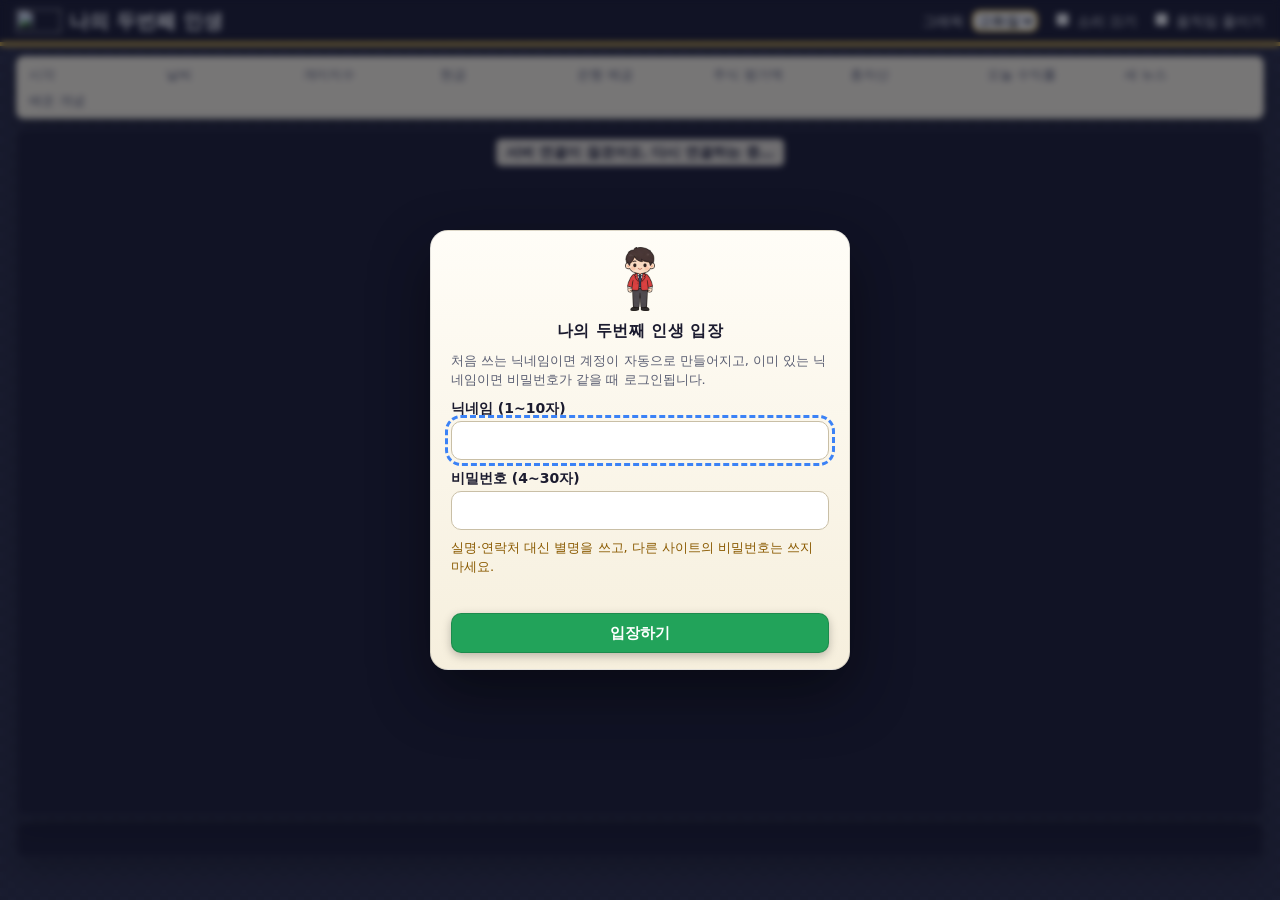
==== commit caa6c9b7: "로고 '목숨 두 개' (픽셀 하트) 추가 (35단계) Co-Authored-By: Claude Opus 5.5 <noreply@anthropic.com>" ====
--- a/index.html
+++ b/index.html
@@ -4,12 +4,12 @@
 <meta charset="utf-8">
 <meta name="viewport" content="width=device-width, initial-scale=1">
 <title>나의 두번째 인생 — 마을</title>
-<link rel="icon" href="data:,">
+<link rel="icon" href="/logo.svg" type="image/svg+xml">
 <link rel="stylesheet" href="style.css">
 </head>
 <body>
 <header>
-  <h1><a href="/" class="home-link" title="메인 홈페이지로"><img id="logo" class="px" width="32" height="32" alt=""> 나의 두번째 인생</a></h1>
+  <h1><a href="/" class="home-link" title="메인 홈페이지로"><img id="logo" class="px" src="/logo.svg" width="45" height="24" alt=""> 나의 두번째 인생</a></h1>
   <div class="settings">
     <span id="who" class="who"></span>
     <button id="logoutBtn" class="mini" hidden>로그아웃</button>
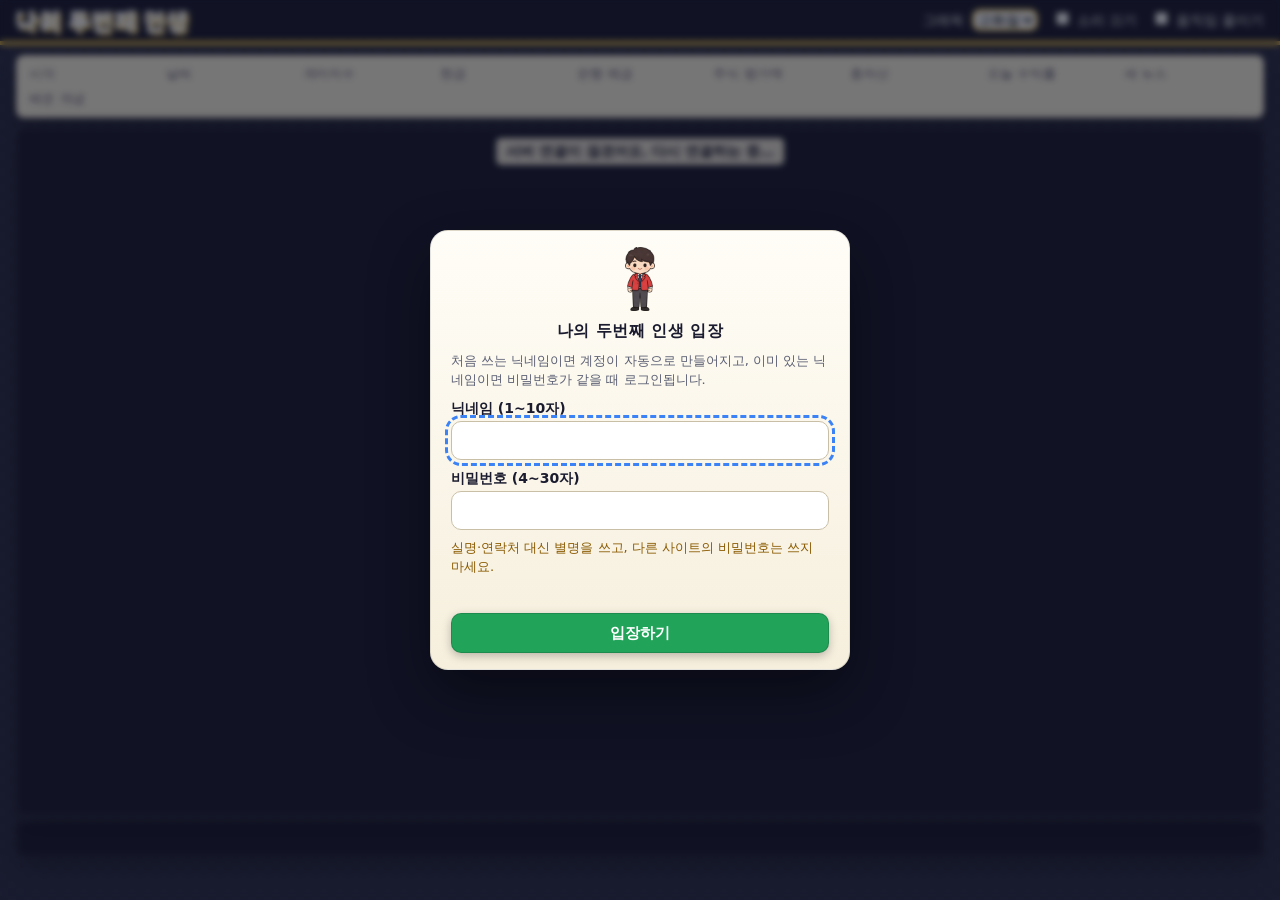
==== commit b042b63a: "글자 로고 '나의 두번째 인생' (Bagel Fat One + 금색 그림자) 적용 (40단계) Co-Authored-By: Claude Opus 5.5 <noreply@anthro" ====
--- a/index.html
+++ b/index.html
@@ -6,10 +6,14 @@
 <title>나의 두번째 인생 — 마을</title>
 <link rel="icon" href="/logo.svg" type="image/svg+xml">
 <link rel="stylesheet" href="style.css">
+<link rel="preconnect" href="https://fonts.googleapis.com">
+<link rel="preconnect" href="https://fonts.gstatic.com" crossorigin>
+<link rel="stylesheet" href="https://fonts.googleapis.com/css2?family=Bagel+Fat+One&text=%EB%82%98%EC%9D%98%20%EB%91%90%EB%B2%88%EC%A7%B8%20%EC%9D%B8%EC%83%9D&display=swap">
+<link rel="stylesheet" href="/wordmark.css">
 </head>
 <body>
 <header>
-  <h1><a href="/" class="home-link" title="메인 홈페이지로"><img id="logo" class="px" src="/logo.svg" width="45" height="24" alt=""> 나의 두번째 인생</a></h1>
+  <h1><a href="/" class="home-link" title="메인 홈페이지로"><span class="wordmark on-dark">나의 두번째 인생</span></a></h1>
   <div class="settings">
     <span id="who" class="who"></span>
     <button id="logoutBtn" class="mini" hidden>로그아웃</button>
--- a/wordmark.css
+++ b/wordmark.css
@@ -0,0 +1,9 @@
+/* 글자 로고 "나의 두번째 인생": 두툼하고 둥근 게임 제목 느낌의 Bagel Fat One + 오른쪽 아래로 밀린 금색 그림자.
+   글꼴은 이 다섯 글자만 받아 옴(Google Fonts의 text= 옵션)이라 가볍고, 못 받아 오면 굵은 기본 글꼴로 보임.
+   메인(/)과 게임(/play)이 함께 씀 */
+.wordmark {
+  font-family: "Bagel Fat One", "Jua", "Malgun Gothic", sans-serif; font-weight: 400; font-size: 26px;
+  line-height: 1.1; letter-spacing: .01em; white-space: nowrap; color: #000;
+  text-shadow: .08em .08em 0 #f7c948;
+}
+.wordmark.on-dark { color: #fff; }   /* 어두운 바탕(게임 머리줄)에서는 흰 글자 */
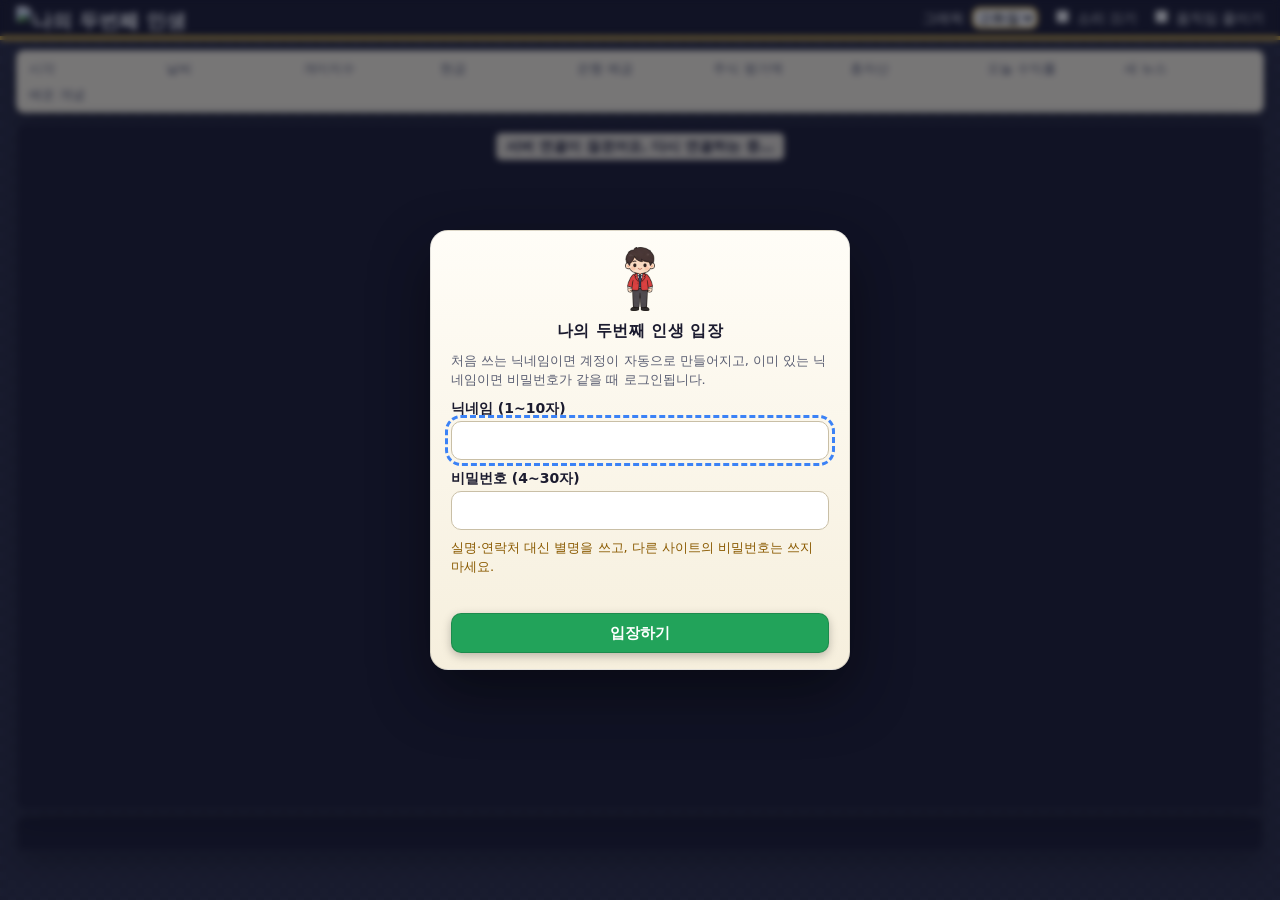
==== commit e21a1306: "글자 로고를 픽셀로 (맑은 고딕 Bold 12px 비트맵 + 금색 그림자) (41단계) Co-Authored-By: Claude Opus 5.5 <noreply@anthropic." ====
--- a/index.html
+++ b/index.html
@@ -6,14 +6,11 @@
 <title>나의 두번째 인생 — 마을</title>
 <link rel="icon" href="/logo.svg" type="image/svg+xml">
 <link rel="stylesheet" href="style.css">
-<link rel="preconnect" href="https://fonts.googleapis.com">
-<link rel="preconnect" href="https://fonts.gstatic.com" crossorigin>
-<link rel="stylesheet" href="https://fonts.googleapis.com/css2?family=Bagel+Fat+One&text=%EB%82%98%EC%9D%98%20%EB%91%90%EB%B2%88%EC%A7%B8%20%EC%9D%B8%EC%83%9D&display=swap">
 <link rel="stylesheet" href="/wordmark.css">
 </head>
 <body>
 <header>
-  <h1><a href="/" class="home-link" title="메인 홈페이지로"><span class="wordmark on-dark">나의 두번째 인생</span></a></h1>
+  <h1><a href="/" class="home-link" title="메인 홈페이지로"><img class="wordmark" src="/logo-text-light.svg" width="186" height="24" alt="나의 두번째 인생"></a></h1>
   <div class="settings">
     <span id="who" class="who"></span>
     <button id="logoutBtn" class="mini" hidden>로그아웃</button>
--- a/wordmark.css
+++ b/wordmark.css
@@ -1,9 +1,4 @@
-/* 글자 로고 "나의 두번째 인생": 두툼하고 둥근 게임 제목 느낌의 Bagel Fat One + 오른쪽 아래로 밀린 금색 그림자.
-   글꼴은 이 다섯 글자만 받아 옴(Google Fonts의 text= 옵션)이라 가볍고, 못 받아 오면 굵은 기본 글꼴로 보임.
-   메인(/)과 게임(/play)이 함께 씀 */
-.wordmark {
-  font-family: "Bagel Fat One", "Jua", "Malgun Gothic", sans-serif; font-weight: 400; font-size: 26px;
-  line-height: 1.1; letter-spacing: .01em; white-space: nowrap; color: #000;
-  text-shadow: .08em .08em 0 #f7c948;
-}
-.wordmark.on-dark { color: #fff; }   /* 어두운 바탕(게임 머리줄)에서는 흰 글자 */
+/* 글자 로고 "나의 두번째 인생": 맑은 고딕 Bold 12px을 안티앨리어싱 없이 찍은 픽셀 글자 + 오른쪽 아래 금색(#f7c948) 그림자 한 칸.
+   그림은 assets/logo-text.svg(검은 글자), logo-text-light.svg(흰 글자). 크기는 img의 width·height(한 칸 = 2~3px)로 정함.
+   확대해도 칸이 흐려지지 않게 pixelated. 메인(/)과 게임(/play)이 함께 씀 */
+.wordmark { display: block; image-rendering: pixelated; max-width: 100%; height: auto; }
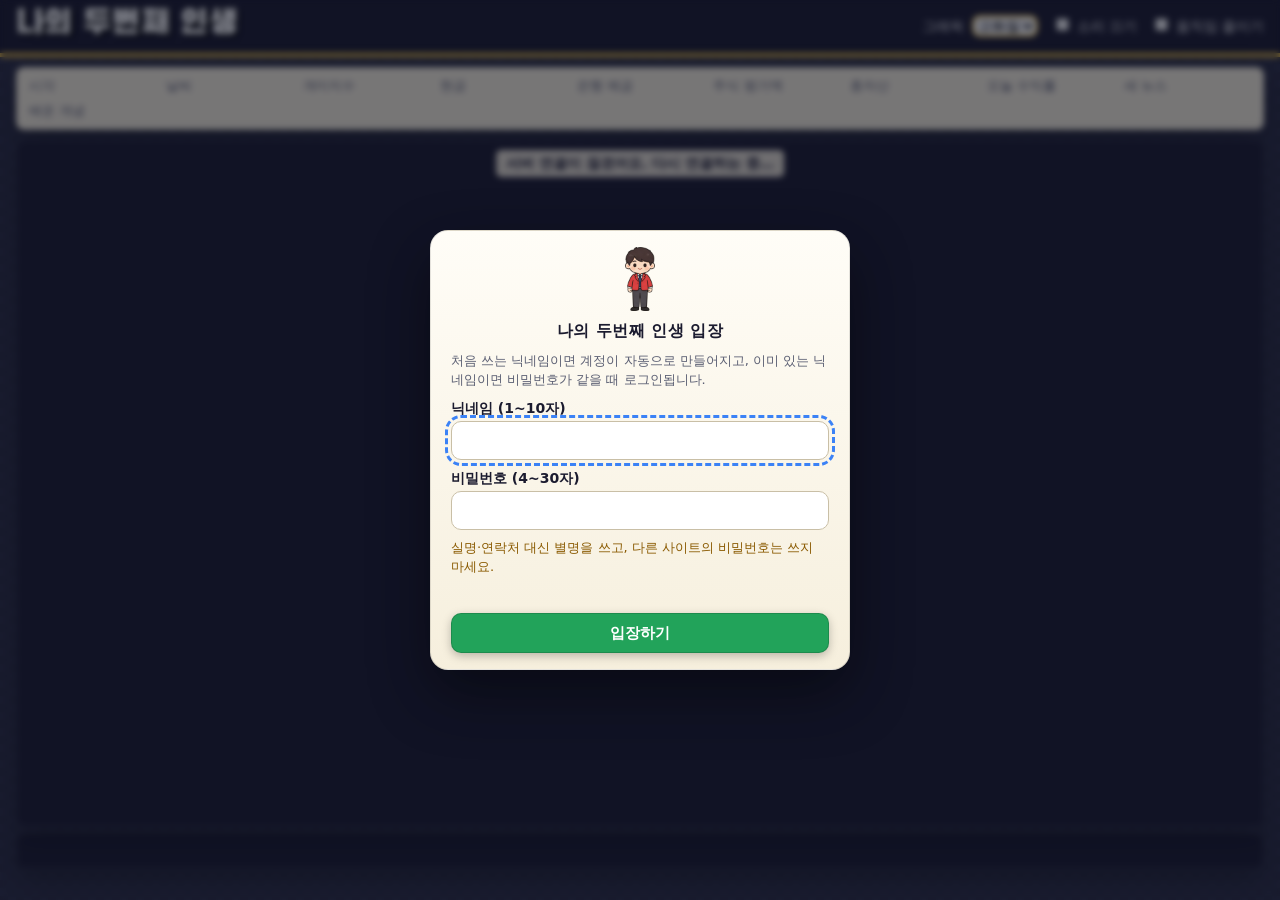
==== commit 073fbc37: "메뉴바를 첫 화면과 한 덩어리로, 로고를 입체 글자로 통일 (45단계) Co-Authored-By: Claude Opus 5.5 <noreply@anthropic.com>" ====
--- a/index.html
+++ b/index.html
@@ -7,10 +7,13 @@
 <link rel="icon" href="/logo.svg" type="image/svg+xml">
 <link rel="stylesheet" href="style.css">
 <link rel="stylesheet" href="/wordmark.css">
+<link rel="preconnect" href="https://fonts.googleapis.com">
+<link rel="preconnect" href="https://fonts.gstatic.com" crossorigin>
+<link rel="stylesheet" href="https://fonts.googleapis.com/css2?family=Black+Han+Sans&text=%EB%82%98%EC%9D%98%EB%91%90%EB%B2%88%EC%A7%B8%EC%9D%B8%EC%83%9D&display=swap">
 </head>
 <body>
 <header>
-  <h1><a href="/" class="home-link" title="메인 홈페이지로"><img class="wordmark" src="/logo-text-light.svg" width="186" height="24" alt="나의 두번째 인생"></a></h1>
+  <h1><a href="/" class="home-link" title="메인 홈페이지로"><span class="logo3d">나의 두번째 인생</span></a></h1>
   <div class="settings">
     <span id="who" class="who"></span>
     <button id="logoutBtn" class="mini" hidden>로그아웃</button>
--- a/wordmark.css
+++ b/wordmark.css
@@ -1,4 +1,10 @@
-/* 글자 로고 "나의 두번째 인생": 맑은 고딕 Bold 12px을 안티앨리어싱 없이 찍은 픽셀 글자 + 오른쪽 아래 금색(#f7c948) 그림자 한 칸.
-   그림은 assets/logo-text.svg(검은 글자), logo-text-light.svg(흰 글자). 크기는 img의 width·height(한 칸 = 2~3px)로 정함.
-   확대해도 칸이 흐려지지 않게 pixelated. 메인(/)과 게임(/play)이 함께 씀 */
-.wordmark { display: block; image-rendering: pixelated; max-width: 100%; height: auto; }
+/* 글자 로고 "나의 두번째 인생": 메인 첫 화면의 입체 제목과 같은 모양을 작게.
+   흰 글자 + 검은 테두리 + 오른쪽 아래로 겹겹이 밀린 검은 그림자(두께감). 글꼴은 Black Han Sans(로고 글자만 받아 옴).
+   크기는 font-size로만 정하고 테두리·그림자는 em이라 같이 커지고 작아짐. 메인(/)과 게임(/play)이 함께 씀 */
+.logo3d {
+  display: inline-block; font-family: "Black Han Sans", "Malgun Gothic", sans-serif; font-weight: 400; font-size: 34px;
+  line-height: 1.1; letter-spacing: .01em; white-space: nowrap; color: #fff;
+  -webkit-text-stroke: .05em #000; paint-order: stroke fill;
+  text-shadow: .02em .02em 0 #000, .04em .04em 0 #000, .06em .06em 0 #000, .08em .08em 0 #000, .1em .1em 0 #000;
+  padding: 0 .1em .1em 0;   /* 오른쪽 아래 그림자가 잘리지 않게 */
+}
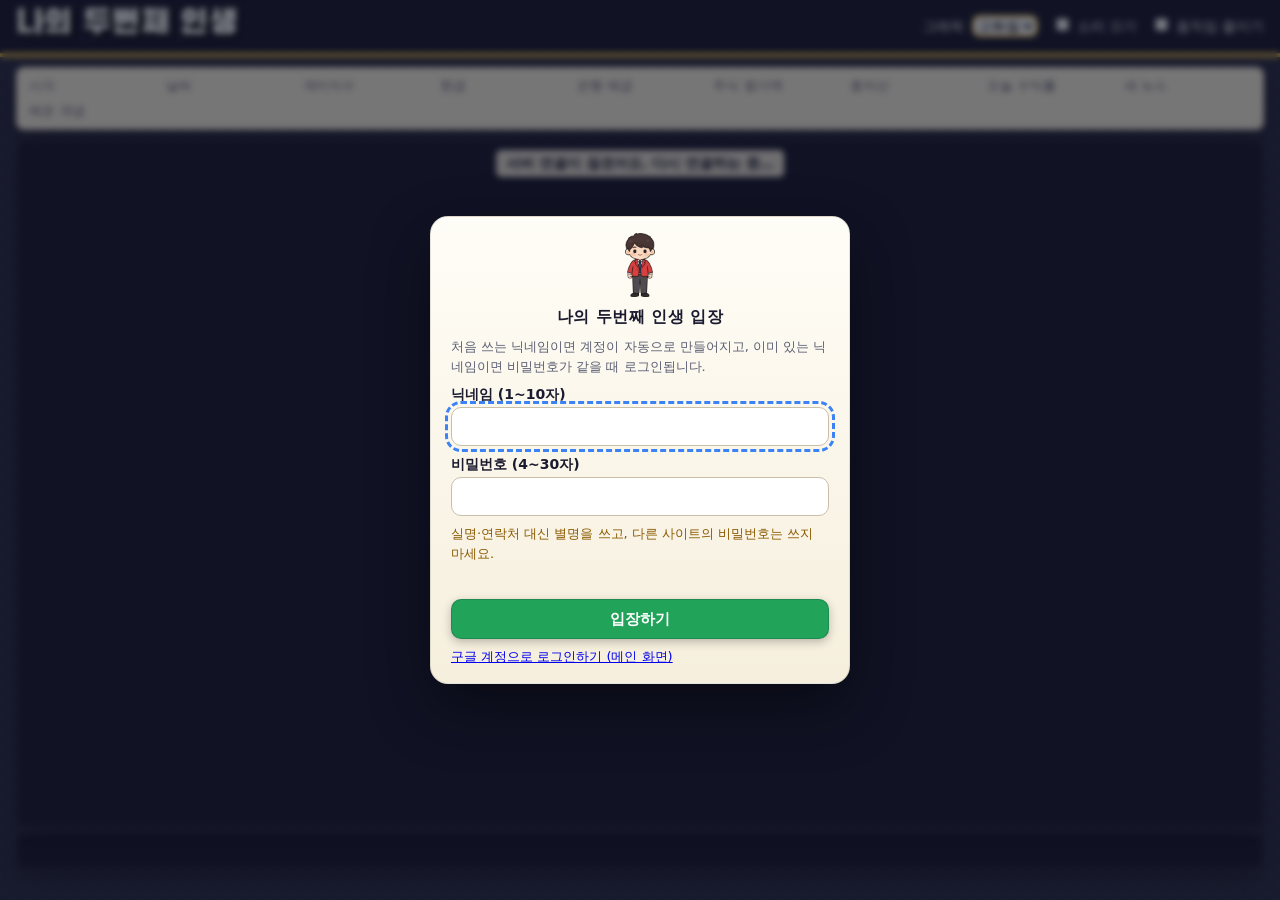
==== commit e157c8cf: "구글 계정 로그인 (Google Identity Services, 처음엔 닉네임 정하기, 기존 비밀번호 로그인 유지) (50단계) Co-Authored-By: Claude Opus" ====
--- a/index.html
+++ b/index.html
@@ -9,7 +9,7 @@
 <link rel="stylesheet" href="/wordmark.css">
 <link rel="preconnect" href="https://fonts.googleapis.com">
 <link rel="preconnect" href="https://fonts.gstatic.com" crossorigin>
-<link rel="stylesheet" href="https://fonts.googleapis.com/css2?family=Black+Han+Sans&text=%EB%82%98%EC%9D%98%EB%91%90%EB%B2%88%EC%A7%B8%EC%9D%B8%EC%83%9D&display=swap">
+<link rel="stylesheet" href="https://fonts.googleapis.com/css2?family=Black+Han+Sans&text=%EB%82%98%EC%9D%98%EB%91%90%EB%B2%88%EC%A7%B8%EC%9D%B8%EC%83%9DPC%EC%97%90%EC%84%9C%EB%8F%84%EB%AA%A8%EB%B0%94%EC%9D%BC&display=swap">
 </head>
 <body>
 <header>
@@ -78,6 +78,7 @@
     <p class="small warn">실명·연락처 대신 별명을 쓰고, 다른 사이트의 비밀번호는 쓰지 마세요.</p>
     <p id="loginMsg" class="login-msg" aria-live="polite"></p>
     <button class="primary" type="submit">입장하기</button>
+    <p class="small"><a href="/#play">구글 계정으로 로그인하기 (메인 화면)</a></p>
   </form>
 </div>
 
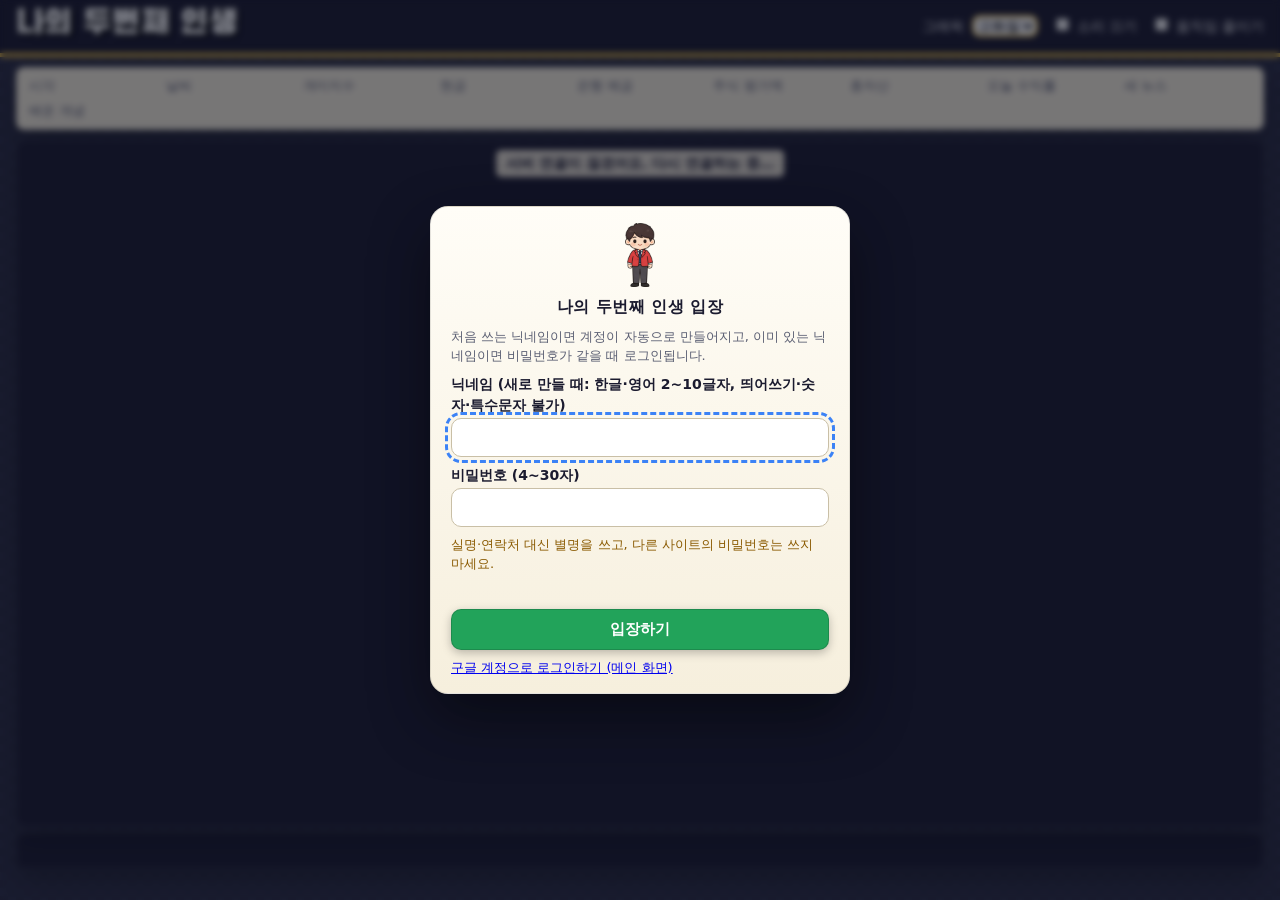
==== commit d8b1cfb7: "닉네임 규칙: 한글·영어만, 띄어쓰기 불가, 2~10글자, 중복·욕설·운영진 사칭 불가 + 입력 중 실시간 확인 (51단계) Co-Authored-By: Claude Opus 5." ====
--- a/index.html
+++ b/index.html
@@ -73,7 +73,7 @@
     <img id="loginAnt" class="px" width="64" height="64" alt="">
     <h2 id="loginTitle">나의 두번째 인생 입장</h2>
     <p class="small">처음 쓰는 닉네임이면 계정이 자동으로 만들어지고, 이미 있는 닉네임이면 비밀번호가 같을 때 로그인됩니다.</p>
-    <label>닉네임 (1~10자)<input id="loginName" name="username" autocomplete="username" maxlength="10" required></label>
+    <label>닉네임 (새로 만들 때: 한글·영어 2~10글자, 띄어쓰기·숫자·특수문자 불가)<input id="loginName" name="username" autocomplete="username" maxlength="10" required></label>
     <label>비밀번호 (4~30자)<input id="loginPw" name="password" type="password" autocomplete="current-password" minlength="4" maxlength="30" required></label>
     <p class="small warn">실명·연락처 대신 별명을 쓰고, 다른 사이트의 비밀번호는 쓰지 마세요.</p>
     <p id="loginMsg" class="login-msg" aria-live="polite"></p>
